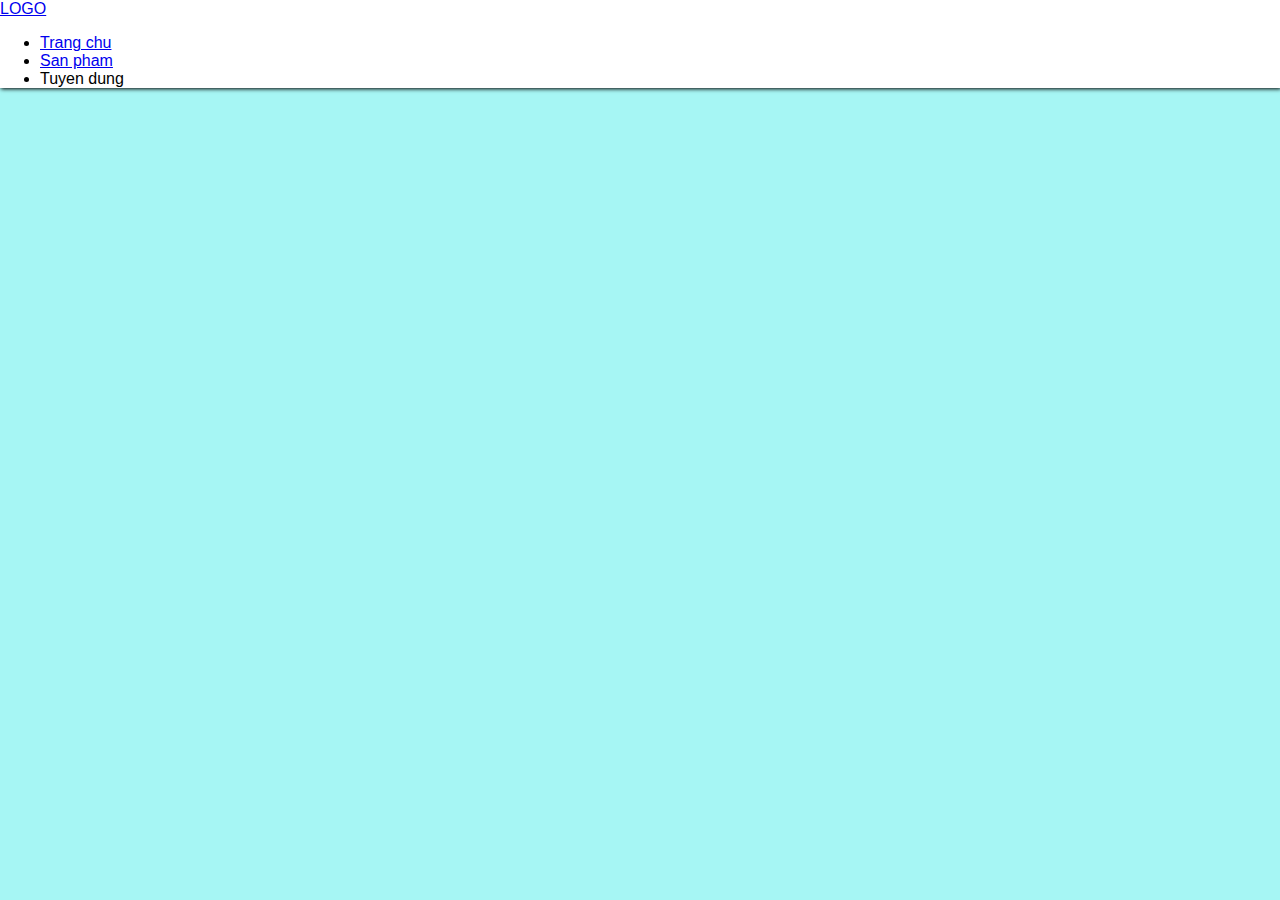
==== index.html @ 8dc13068 "3 anh cua web" ====
<!DOCTYPE html>
<html lang="en">
<head>
    <meta charset="UTF-8">
    <meta http-equiv="X-UA-Compatible" content="IE=edge">
    <meta name="viewport" content="width=device-width, initial-scale=1.0">
    <title>Trang Chu</title>
    <link rel="stylesheet" href="./css/main.css">
</head>
<body>
    <header>
        <a href="./index.html" class="">LOGO</a>

        <ul>
            <li class=""> <a href="./index.html">Trang chu</a></li>
            <li class=""> <a href="./page2.html">San pham</a></li>
            <li class=""> <a href="./contact.html"></a>Tuyen dung</li>
        </ul>
    </header>
</body>
</html>
---- css/main.css ----
body {
    margin: 0;
    font-family: Helvetica, sans-serif;
    background-color: #a6f6f4;
}

header{
    background-color: #fff;
    box-shadow: 1px 1px 4px 0;
}



/* xu ly thiet bi co man hinh toi da la 768px */
@media screen and (max-width: 768px) {
 
}
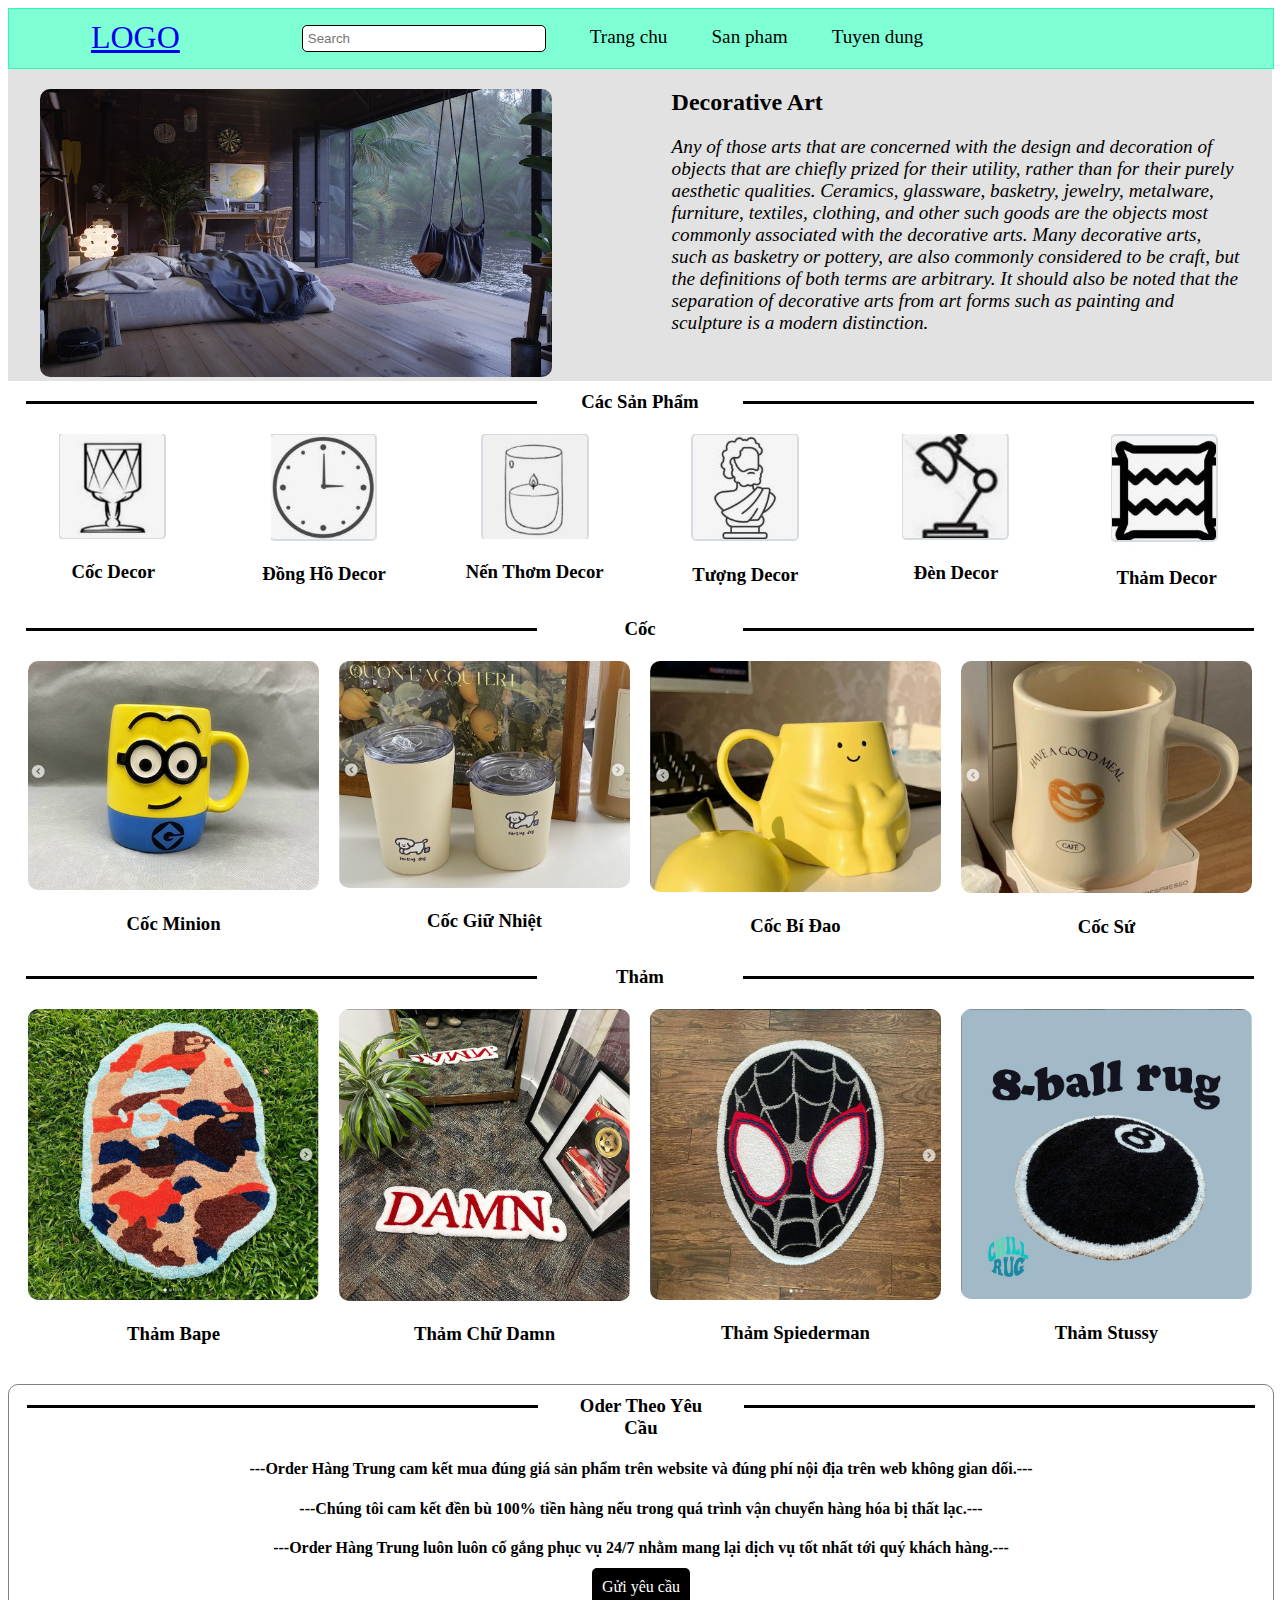
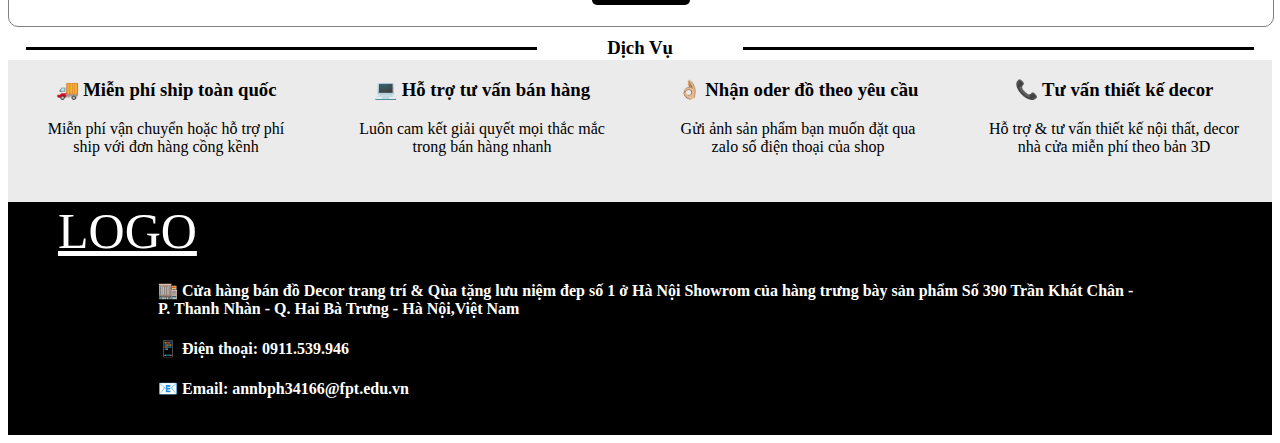
==== commit af5be8b7: "index" ====
--- a/index.html
+++ b/index.html
@@ -1,5 +1,6 @@
 <!DOCTYPE html>
 <html lang="en">
+
 <head>
     <meta charset="UTF-8">
     <meta http-equiv="X-UA-Compatible" content="IE=edge">
@@ -7,15 +8,219 @@
     <title>Trang Chu</title>
     <link rel="stylesheet" href="./css/main.css">
 </head>
+
 <body>
-    <header>
-        <a href="./index.html" class="">LOGO</a>
-
-        <ul>
-            <li class=""> <a href="./index.html">Trang chu</a></li>
-            <li class=""> <a href="./page2.html">San pham</a></li>
-            <li class=""> <a href="./contact.html"></a>Tuyen dung</li>
-        </ul>
-    </header>
+    <div class="menu">
+        <div class="logo">
+            <a href="./index.html" class="">LOGO</a>
+        </div>
+
+        <div class="dieuhuong">
+            <ul>
+                <input type="text" placeholder="Search" class="search">
+                <li class="list"> <a href="./index.html">Trang chu</a></li>
+                <li class="list"> <a href="./page2.html">San pham</a></li>
+                <li class="list"> <a href="./contact.html">Tuyen dung</a></li>
+            </ul>
+        </div>
+    </div>
+
+    <div class="gioithieu">
+        <div class="banner">
+            <img src="./images/banner.jpg" alt="">
+        </div>
+
+        <div>
+            <h2 class="x-text">Decorative Art</h2>
+            <p class="text">Any of those arts that are concerned with the design and decoration of objects that are
+                chiefly prized
+                for their utility, rather than for their purely aesthetic qualities. Ceramics, glassware, basketry,
+                jewelry, metalware, furniture, textiles, clothing, and other such goods are the objects most commonly
+                associated with the decorative arts. Many decorative arts, such as basketry or pottery, are also
+                commonly considered to be craft, but the definitions of both terms are arbitrary. It should also be
+                noted that the separation of decorative arts from art forms such as painting and sculpture is a modern
+                distinction.</p>
+        </div>
+    </div>
+
+    <div class="line">
+        <div class="duongke">
+        </div>
+
+        <div>
+            <h3 class="tieude">Các Sản Phẩm</h3>
+        </div>
+
+        <div class="duongke">
+        </div>
+    </div>
+
+    <div class="menusp">
+        <div class="sp">
+            <a href=""> <img src="./images/coc.jpg" alt=""></a>
+            <h3>Cốc Decor</h3>
+        </div>
+
+        <div class="sp">
+            <a href=""> <img src="./images/dongho.jpg" alt=""></a>
+            <h3>Đồng Hồ Decor</h3>
+        </div>
+
+        <div class="sp">
+            <a href=""> <img src="./images/nen.jpg" alt=""></a>
+            <h3>Nến Thơm Decor</h3>
+        </div>
+
+        <div class="sp">
+            <a href=""> <img src="./images/tuong.jpg" alt=""></a>
+            <h3>Tượng Decor</h3>
+        </div>
+
+        <div class="sp">
+            <a href=""> <img src="./images/den.jpg" alt=""></a>
+            <h3>Đèn Decor</h3>
+        </div>
+
+        <div class="sp">
+            <a href=""> <img src="./images/tham.jpg" alt=""></a>
+            <h3>Thảm Decor</h3>
+        </div>
+    </div>
+
+    <div class="line">
+        <div class="duongke">
+        </div>
+
+        <div>
+            <h3 class="tieude">Cốc</h3>
+        </div>
+
+        <div class="duongke">
+        </div>
+    </div>
+
+    <div class="mau">
+        <div class="mausp">
+            <img src="./images/cup1.jpg" alt="" class="anhsp">
+            <h3>Cốc Minion</h3>
+        </div>
+
+        <div class="mausp">
+            <img src="./images/cup2.jpg" alt="" class="anhsp">
+            <h3>Cốc Giữ Nhiệt</h3>
+        </div>
+
+        <div class="mausp">
+            <img src="./images/cup3.jpg" alt="" class="anhsp">
+            <h3>Cốc Bí Đao</h3>
+        </div>
+
+        <div class="mausp">
+            <img src="./images/cup4.jpg" alt="" class="anhsp">
+            <h3>Cốc Sứ</h3>
+        </div>
+
+    </div>
+
+    <div class="line">
+        <div class="duongke">
+        </div>
+
+        <div>
+            <h3 class="tieude">Thảm</h3>
+        </div>
+
+        <div class="duongke">
+        </div>
+    </div>
+
+    <div class="mau">
+        <div class="mausp">
+            <img src="./images/tham1.jpg" alt="" class="anhsp">
+            <h3>Thảm Bape</h3>
+        </div>
+
+        <div class="mausp">
+            <img src="./images/tham2.jpg" alt="" class="anhsp">
+            <h3>Thảm Chữ Damn</h3>
+        </div>
+
+        <div class="mausp">
+            <img src="./images/tham3.jpg" alt="" class="anhsp">
+            <h3>Thảm Spiederman</h3>
+        </div>
+
+        <div class="mausp">
+            <img src="./images/tham4.jpg" alt="" class="anhsp">
+            <h3>Thảm Stussy</h3>
+        </div>
+
+    </div>
+
+    <div class="oder">
+        <div class="line">
+            <div class="duongke">
+            </div>
+    
+            <div>
+                <h3 class="tieude">Oder Theo Yêu Cầu</h3>
+            </div>
+    
+            <div class="duongke">
+            </div>
+        </div>
+        <h4>---Order Hàng Trung cam kết mua đúng giá sản phẩm trên website và đúng phí nội địa trên web không gian dối.---</h4>
+
+        <h4>---Chúng tôi cam kết đền bù 100% tiền hàng nếu trong quá trình vận chuyển hàng hóa bị thất lạc.---</h4>
+
+        <h4>---Order Hàng Trung luôn luôn cố gắng phục vụ 24/7 nhằm mang lại dịch vụ tốt nhất tới quý khách hàng.---</h4>
+        <a href="" class="input">Gửi yêu cầu</a>
+    </div>
+
+    <div class="line">
+        <div class="duongke">
+        </div>
+
+        <div>
+            <h3 class="tieude">Dịch Vụ</h3>
+        </div>
+
+        <div class="duongke">
+        </div>
+    </div>
+
+    <div class="dichvu">
+        <div class="thongtin">
+            <h3>🚚 Miễn phí ship toàn quốc</h3>
+            <p>Miễn phí vận chuyển hoặc hỗ trợ phí ship với đơn hàng cồng kềnh</p>
+        </div>
+
+        <div class="thongtin">
+            <h3>💻 Hỗ trợ tư vấn bán hàng</h3>
+            <p>Luôn cam kết giải quyết mọi thắc mắc trong bán hàng nhanh</p>
+        </div>
+
+        <div class="thongtin">
+            <h3>👌🏼 Nhận oder đồ theo yêu cầu</h3>
+            <p>Gửi ảnh sản phẩm bạn muốn đặt qua zalo số điện thoại của shop</p>
+        </div>
+
+        <div class="thongtin">
+            <h3>📞 Tư vấn thiết kế decor</h3>
+            <p>Hỗ trợ & tư vấn thiết kế nội thất, decor nhà cửa miễn phí theo bản 3D</p>
+        </div>
+    </div>
+
+    <div class="footer">
+        <a href="./index.html" class="logo2">LOGO</a>
+
+        <div class="lienhe">
+            <h4>🏬 Cửa hàng bán đồ Decor trang trí & Qùa tặng lưu niệm đep số 1 ở Hà Nội
+                Showrom của hàng trưng bày sản phẩm Số 390 Trần Khát Chân - <br> P. Thanh Nhàn - Q. Hai Bà Trưng - Hà Nội,Việt Nam</h4>
+                <h4>📱 Điện thoại: 0911.539.946</h4>
+                <h4>📧 Email: annbph34166@fpt.edu.vn</h4>
+        </div>
+    </div>
 </body>
+
 </html>--- a/css/main.css
+++ b/css/main.css
@@ -1,17 +1,211 @@
-body {
-    margin: 0;
-    font-family: Helvetica, sans-serif;
-    background-color: #a6f6f4;
-}
-
-header{
-    background-color: #fff;
-    box-shadow: 1px 1px 4px 0;
-}
-
-
-
-/* xu ly thiet bi co man hinh toi da la 768px */
-@media screen and (max-width: 768px) {
- 
+.menu{
+    width: 100%;
+    height: fit-content;
+    background-color: aquamarine;
+    display: grid;
+    grid-template-columns: 20% 80%;
+    border: 1px rgb(42, 252, 182) solid;
+}
+.list{
+    display: inline-block;
+    list-style: none;
+    padding-left: 40px;
+}
+.list>a{
+    color: black;
+    text-decoration: none;
+    font-size: larger;
+}
+.list>a:hover{
+    font-style: italic;
+    font-weight: bold;
+}
+
+.logo{
+    margin: 0px auto;
+    margin-top: 10px;
+    font-size: xx-large;
+}
+
+.search{
+    padding: 5px;
+    padding-right: 60px;
+    border: 1px black solid;
+    border-radius: 5px;
+}
+
+.gioithieu{
+    width: 100%;
+    height: fit-content;
+    display: grid;
+    grid-template-columns: 45% 45%;
+    justify-content: space-around;
+    background-color: rgb(227, 226, 226);
+}
+.banner>img{
+    border-radius: 10px;
+    margin-top: 20px;
+    width: 90%;
+}
+.text{
+    font-size: larger;
+    font-style: italic;
+}
+
+.line{
+    width: 100%;
+    height: fit-content;
+    display: grid;
+    grid-template-columns: 42% 12% 42%;
+    justify-content: space-around;
+    margin-top: 10px;
+
+}
+.duongke{
+    border: 1px black solid;
+    background-color: black;
+    height: 1px; 
+    margin: 10px;
+}
+.tieude{
+    text-align: center;
+    margin: 0px;
+}
+
+.menusp{
+    width: 100%;
+    height: fit-content;
+    margin-top: 20px;
+    display: grid;
+    grid-template-columns: 15% 15% 15% 15% 15% 15% ;
+    justify-content:space-around;
+}
+.sp{
+    text-align: center;
+}
+.sp:hover{
+    background-color: rgb(250, 248, 248);
+}
+
+.mau{
+    width: 100%;
+    height: fit-content;
+    margin-top: 20px;
+    display: grid;
+    grid-template-columns: 23% 23% 23% 23% ;
+    justify-content:space-evenly;
+}
+.mausp{
+    width: 100%;
+    text-align: center;
+}
+.anhsp{
+    width: 100%;
+    border-radius: 10px;
+}
+.dichvu{
+    width: 100%;
+    height: fit-content;
+    display: grid;
+    grid-template-columns: 21% 21% 21% 21%;
+    justify-content: space-around;
+    background-color: rgb(236, 235, 235);
+    text-align: center;
+    padding-bottom: 30px;
+}
+.oder{
+    width: 100%;
+    height: fit-content;
+    text-align: center;
+    margin-top: 20px;
+    padding-bottom: 30px;
+    border-radius: 10px;
+    border: 0.5px gray solid;
+}
+.input{
+    text-decoration: none;
+    color: white;
+    padding: 10px;
+    background-color: black;
+    border-radius: 5px;
+}
+.input:hover{
+    color: aqua;
+}
+.footer{
+    width: 100%;
+    height: fit-content;
+    background-color: black;
+    color: white;
+    padding-bottom: 15px;
+}
+
+.logo2{
+    margin: 50px 50px;
+    margin-top: 50px;
+    font-size: 50px;
+    color: white;
+}
+.lienhe{
+    margin-left: 150px;
+}
+
+
+
+/* ipad air */
+@media screen and (max-width: 820px) {
+    .list{
+        display:list-item;
+        text-align: center;
+        padding: 10px;
+    }
+
+    .gioithieu{
+        display: grid;
+        grid-template-columns: 30% 65%;
+    }
+    .menusp{
+        grid-template-columns: 30% 30% 30%;
+    }
+    .mau{
+        grid-template-columns: 30% 30% 30%;
+    }
+    .footer{
+        text-align: center;
+    }
+   .lienhe{
+    margin: 0px;
+   }
+    
+}
+
+/* ip 12 promax */
+@media screen and (max-width: 390px) {
+    .gioithieu{
+        display: block;
+    }
+    .banner{
+        width: 100%;
+    }
+    .banner>img{
+        width: 100%;
+    }
+    .x-text{
+        text-align: center;
+    }
+    .text{
+        text-align: center;
+    }
+    .menusp{
+        grid-template-columns: 45% 45%;
+    }
+    .mau{
+        grid-template-columns: 45% 45%;
+    }
+    .footer{
+        font-size: x-small;
+    }
+    .dichvu{
+        grid-template-columns: 45% 45%;
+    }
 }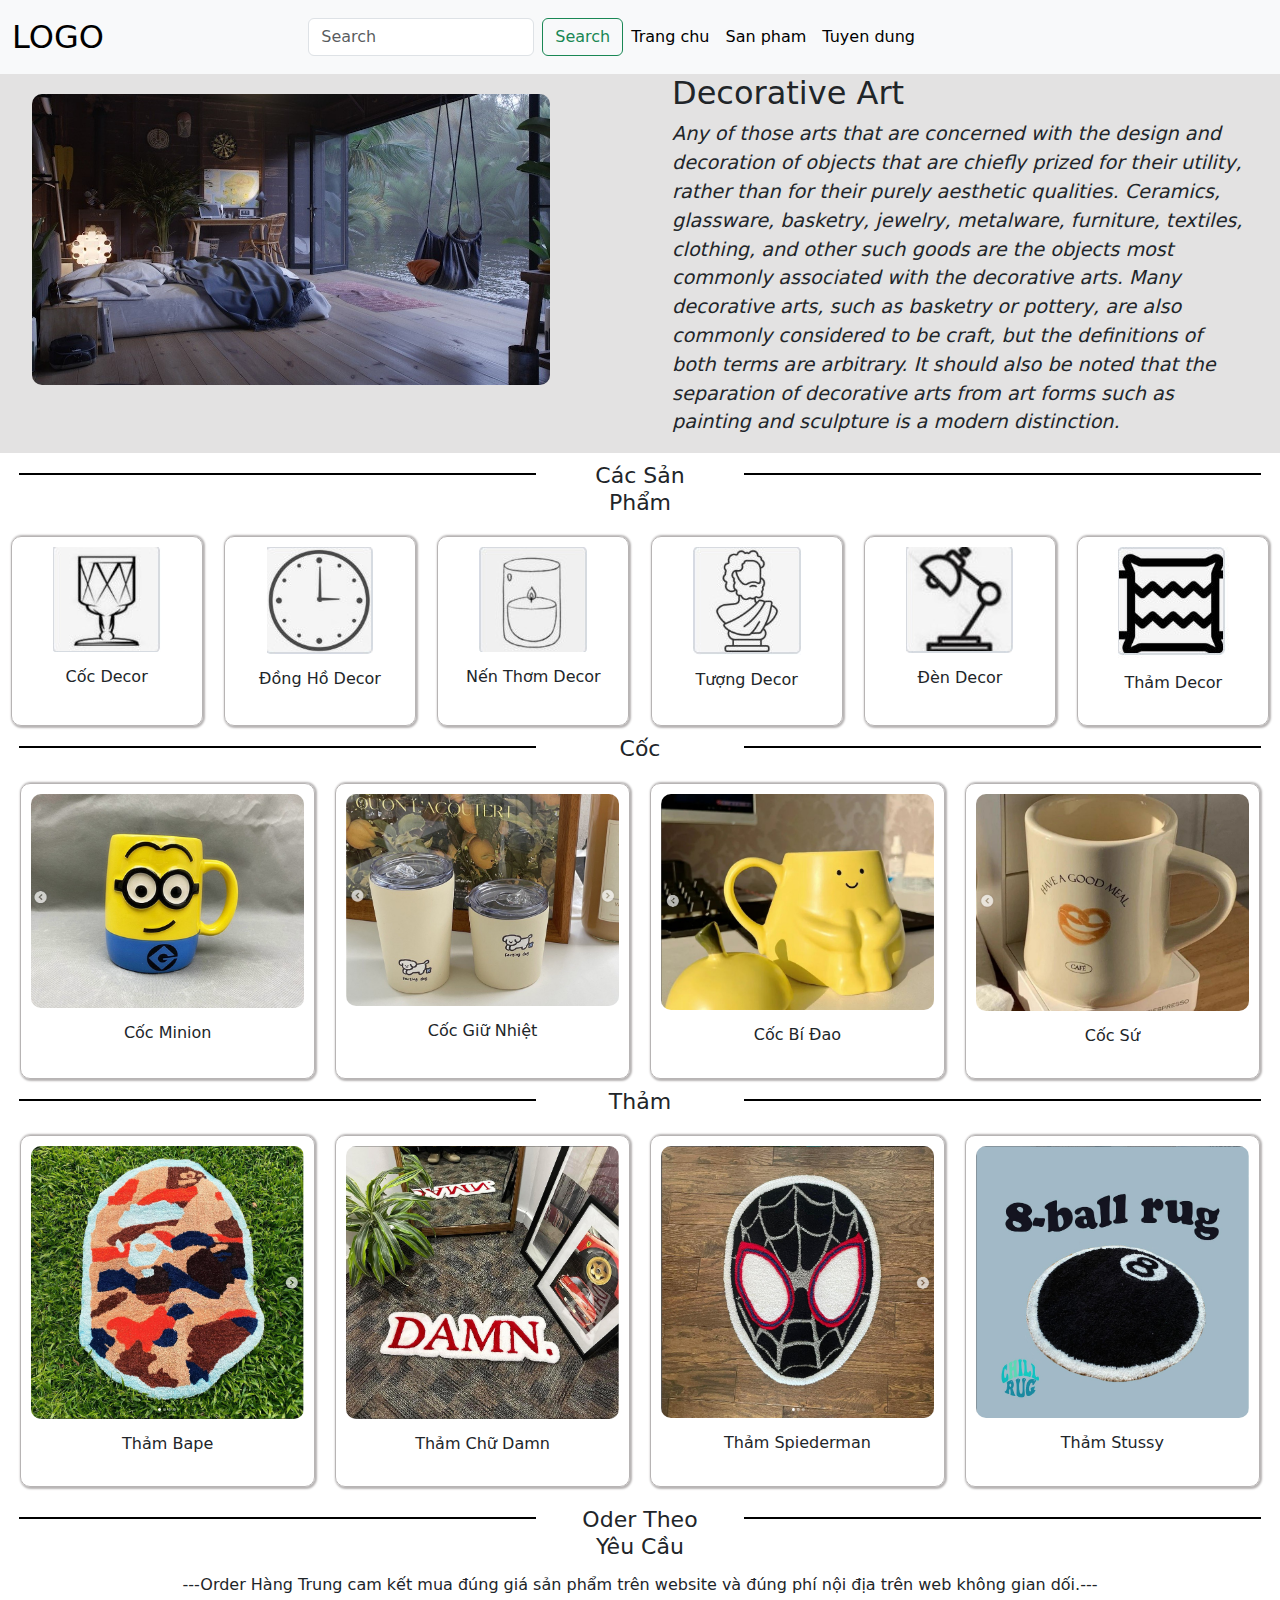
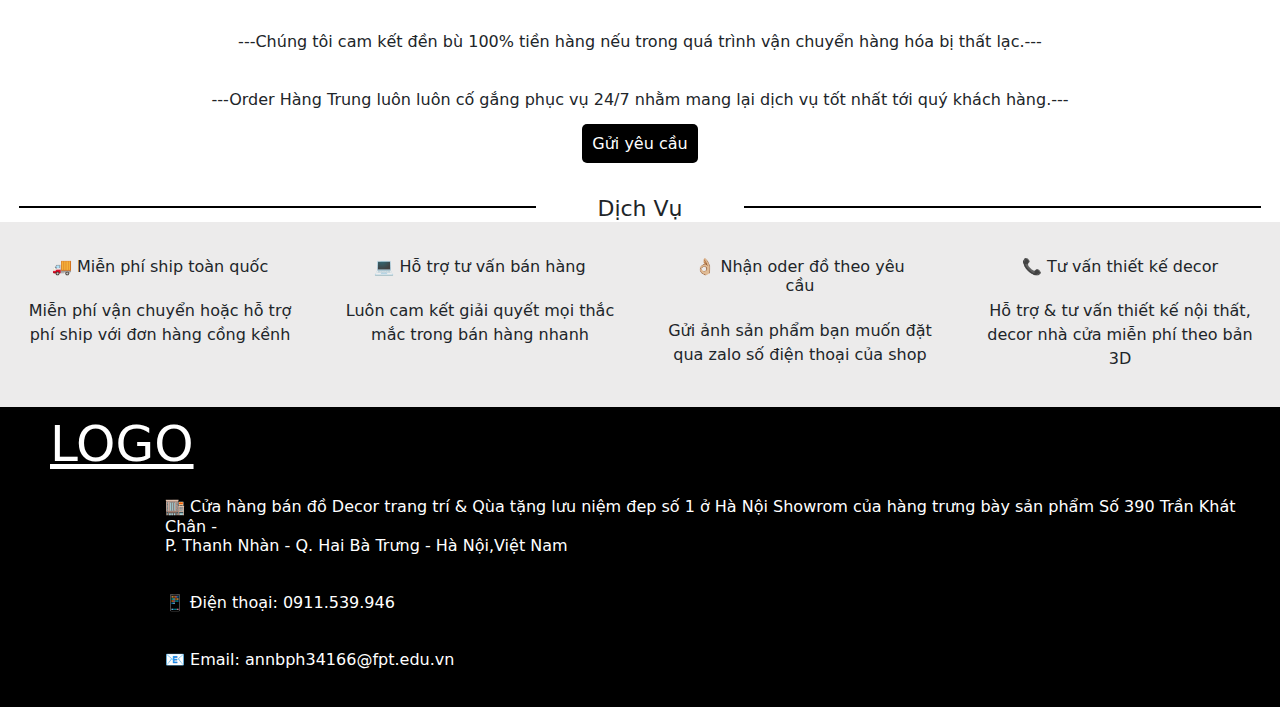
==== commit 783f52bd: "bai tap 2/T4" ====
--- a/index.html
+++ b/index.html
@@ -7,23 +7,48 @@
     <meta name="viewport" content="width=device-width, initial-scale=1.0">
     <title>Trang Chu</title>
     <link rel="stylesheet" href="./css/main.css">
+    <link href="https://cdn.jsdelivr.net/npm/bootstrap@5.2.1/dist/css/boo
+tstrap.min.css" rel="stylesheet">
+    <script src="https://cdn.jsdelivr.net/npm/bootstrap@5.2.1/dist/js/bootst
+rap.bundle.min.js"></script>
+
+    
 </head>
-
 <body>
-    <div class="menu">
-        <div class="logo">
-            <a href="./index.html" class="">LOGO</a>
-        </div>
-
-        <div class="dieuhuong">
-            <ul>
-                <input type="text" placeholder="Search" class="search">
-                <li class="list"> <a href="./index.html">Trang chu</a></li>
-                <li class="list"> <a href="./page2.html">San pham</a></li>
-                <li class="list"> <a href="./contact.html">Tuyen dung</a></li>
-            </ul>
-        </div>
-    </div>
+
+    <nav class="navbar navbar-expand-lg bg-body-tertiary">
+        <div class="container-fluid">
+            <a class="navbar-brand" href="#" style="font-size: xx-large;">LOGO</a>
+            <button class="navbar-toggler" type="button" data-bs-toggle="collapse"
+                data-bs-target="#navbarSupportedContent" aria-controls="navbarSupportedContent" aria-expanded="false"
+                aria-label="Toggle navigation">
+                <span class="navbar-toggler-icon"></span>
+            </button>
+
+            <div class="collapse navbar-collapse aa" id="navbarSupportedContent">
+
+                
+            <form class="d-flex" role="search">
+                <input class="form-control me-2" type="search" placeholder="Search" aria-label="Search">
+                <button class="btn btn-outline-success" type="submit">Search</button>
+            </form>
+
+                <ul class="navbar-nav me-auto mb-2 mb-lg-0 bb">
+                    <li class="nav-item">
+                        <a class="nav-link active" aria-current="page" href="./index.html">Trang chu</a>
+                    </li>
+
+                    <li class="nav-item">
+                        <a class="nav-link active" aria-current="page" href="./page2.html">San pham</a>
+                    </li>
+
+                    <li class="nav-item">
+                        <a class="nav-link active" aria-current="page" href="./contact.html">Tuyen dung</a>
+                    </li>
+                </ul>
+            </div>
+        </div>
+    </nav>
 
     <div class="gioithieu">
         <div class="banner">
@@ -58,32 +83,32 @@
     <div class="menusp">
         <div class="sp">
             <a href=""> <img src="./images/coc.jpg" alt=""></a>
-            <h3>Cốc Decor</h3>
+            <h3 class="s-text">Cốc Decor</h3>
         </div>
 
         <div class="sp">
             <a href=""> <img src="./images/dongho.jpg" alt=""></a>
-            <h3>Đồng Hồ Decor</h3>
+            <h3 class="s-text">Đồng Hồ Decor</h3>
         </div>
 
         <div class="sp">
             <a href=""> <img src="./images/nen.jpg" alt=""></a>
-            <h3>Nến Thơm Decor</h3>
+            <h3 class="s-text">Nến Thơm Decor</h3>
         </div>
 
         <div class="sp">
             <a href=""> <img src="./images/tuong.jpg" alt=""></a>
-            <h3>Tượng Decor</h3>
+            <h3 class="s-text">Tượng Decor</h3>
         </div>
 
         <div class="sp">
             <a href=""> <img src="./images/den.jpg" alt=""></a>
-            <h3>Đèn Decor</h3>
+            <h3 class="s-text">Đèn Decor</h3>
         </div>
 
         <div class="sp">
             <a href=""> <img src="./images/tham.jpg" alt=""></a>
-            <h3>Thảm Decor</h3>
+            <h3 class="s-text">Thảm Decor</h3>
         </div>
     </div>
 
@@ -102,22 +127,22 @@
     <div class="mau">
         <div class="mausp">
             <img src="./images/cup1.jpg" alt="" class="anhsp">
-            <h3>Cốc Minion</h3>
+            <h3 class="s-text">Cốc Minion</h3>
         </div>
 
         <div class="mausp">
             <img src="./images/cup2.jpg" alt="" class="anhsp">
-            <h3>Cốc Giữ Nhiệt</h3>
+            <h3 class="s-text">Cốc Giữ Nhiệt</h3>
         </div>
 
         <div class="mausp">
             <img src="./images/cup3.jpg" alt="" class="anhsp">
-            <h3>Cốc Bí Đao</h3>
+            <h3 class="s-text">Cốc Bí Đao</h3>
         </div>
 
         <div class="mausp">
             <img src="./images/cup4.jpg" alt="" class="anhsp">
-            <h3>Cốc Sứ</h3>
+            <h3 class="s-text">Cốc Sứ</h3>
         </div>
 
     </div>
@@ -137,22 +162,22 @@
     <div class="mau">
         <div class="mausp">
             <img src="./images/tham1.jpg" alt="" class="anhsp">
-            <h3>Thảm Bape</h3>
+            <h3 class="s-text">Thảm Bape</h3>
         </div>
 
         <div class="mausp">
             <img src="./images/tham2.jpg" alt="" class="anhsp">
-            <h3>Thảm Chữ Damn</h3>
+            <h3 class="s-text">Thảm Chữ Damn</h3>
         </div>
 
         <div class="mausp">
             <img src="./images/tham3.jpg" alt="" class="anhsp">
-            <h3>Thảm Spiederman</h3>
+            <h3 class="s-text">Thảm Spiederman</h3>
         </div>
 
         <div class="mausp">
             <img src="./images/tham4.jpg" alt="" class="anhsp">
-            <h3>Thảm Stussy</h3>
+            <h3 class="s-text">Thảm Stussy</h3>
         </div>
 
     </div>
@@ -169,11 +194,11 @@
             <div class="duongke">
             </div>
         </div>
-        <h4>---Order Hàng Trung cam kết mua đúng giá sản phẩm trên website và đúng phí nội địa trên web không gian dối.---</h4>
-
-        <h4>---Chúng tôi cam kết đền bù 100% tiền hàng nếu trong quá trình vận chuyển hàng hóa bị thất lạc.---</h4>
-
-        <h4>---Order Hàng Trung luôn luôn cố gắng phục vụ 24/7 nhằm mang lại dịch vụ tốt nhất tới quý khách hàng.---</h4>
+        <h4 class="s-text">---Order Hàng Trung cam kết mua đúng giá sản phẩm trên website và đúng phí nội địa trên web không gian dối.---</h4>
+
+        <h4 class="s-text">---Chúng tôi cam kết đền bù 100% tiền hàng nếu trong quá trình vận chuyển hàng hóa bị thất lạc.---</h4>
+
+        <h4 class="s-text">---Order Hàng Trung luôn luôn cố gắng phục vụ 24/7 nhằm mang lại dịch vụ tốt nhất tới quý khách hàng.---</h4>
         <a href="" class="input">Gửi yêu cầu</a>
     </div>
 
@@ -191,22 +216,22 @@
 
     <div class="dichvu">
         <div class="thongtin">
-            <h3>🚚 Miễn phí ship toàn quốc</h3>
+            <h3 class="s-text">🚚 Miễn phí ship toàn quốc</h3>
             <p>Miễn phí vận chuyển hoặc hỗ trợ phí ship với đơn hàng cồng kềnh</p>
         </div>
 
         <div class="thongtin">
-            <h3>💻 Hỗ trợ tư vấn bán hàng</h3>
+            <h3 class="s-text">💻 Hỗ trợ tư vấn bán hàng</h3>
             <p>Luôn cam kết giải quyết mọi thắc mắc trong bán hàng nhanh</p>
         </div>
 
         <div class="thongtin">
-            <h3>👌🏼 Nhận oder đồ theo yêu cầu</h3>
+            <h3 class="s-text">👌🏼 Nhận oder đồ theo yêu cầu</h3>
             <p>Gửi ảnh sản phẩm bạn muốn đặt qua zalo số điện thoại của shop</p>
         </div>
 
         <div class="thongtin">
-            <h3>📞 Tư vấn thiết kế decor</h3>
+            <h3 class="s-text">📞 Tư vấn thiết kế decor</h3>
             <p>Hỗ trợ & tư vấn thiết kế nội thất, decor nhà cửa miễn phí theo bản 3D</p>
         </div>
     </div>
@@ -215,10 +240,10 @@
         <a href="./index.html" class="logo2">LOGO</a>
 
         <div class="lienhe">
-            <h4>🏬 Cửa hàng bán đồ Decor trang trí & Qùa tặng lưu niệm đep số 1 ở Hà Nội
+            <h4 class="s-text">🏬 Cửa hàng bán đồ Decor trang trí & Qùa tặng lưu niệm đep số 1 ở Hà Nội
                 Showrom của hàng trưng bày sản phẩm Số 390 Trần Khát Chân - <br> P. Thanh Nhàn - Q. Hai Bà Trưng - Hà Nội,Việt Nam</h4>
-                <h4>📱 Điện thoại: 0911.539.946</h4>
-                <h4>📧 Email: annbph34166@fpt.edu.vn</h4>
+                <h4 class="s-text">📱 Điện thoại: 0911.539.946</h4>
+                <h4 class="s-text">📧 Email: annbph34166@fpt.edu.vn</h4>
         </div>
     </div>
 </body>
--- a/css/main.css
+++ b/css/main.css
@@ -1,3 +1,10 @@
+.aa{
+    padding-left: 15%;
+}
+
+.bb>:hover{
+    font-style: italic;
+}
 .menu{
     width: 100%;
     height: fit-content;
@@ -67,9 +74,15 @@
     height: 1px; 
     margin: 10px;
 }
+
 .tieude{
     text-align: center;
+    font-size: 22px;
     margin: 0px;
+}
+.s-text{
+    font-size: medium;
+    padding: 15px;
 }
 
 .menusp{
@@ -82,9 +95,13 @@
 }
 .sp{
     text-align: center;
+    border: 0.5px rgb(183, 180, 180) solid;
+    padding: 10px;
+    border-radius: 10px;
+    box-shadow: 1px 0.5px 2px 1px rgb(183, 180, 180);
 }
 .sp:hover{
-    background-color: rgb(250, 248, 248);
+    background-color: #f0f0f0;
 }
 
 .mau{
@@ -98,6 +115,10 @@
 .mausp{
     width: 100%;
     text-align: center;
+    border: 0.5px rgb(183, 180, 180) solid;
+    padding: 10px;
+    border-radius: 10px;
+    box-shadow: 1px 0.5px 2px 1px rgb(183, 180, 180);
 }
 .anhsp{
     width: 100%;
@@ -111,16 +132,15 @@
     justify-content: space-around;
     background-color: rgb(236, 235, 235);
     text-align: center;
+    padding: 20px 0px;
+}
+.oder{
+    width: 100%;
+    height: fit-content;
+    text-align: center;
+    margin-top: 20px;
     padding-bottom: 30px;
-}
-.oder{
-    width: 100%;
-    height: fit-content;
-    text-align: center;
-    margin-top: 20px;
-    padding-bottom: 30px;
-    border-radius: 10px;
-    border: 0.5px gray solid;
+    border-radius: 10px;
 }
 .input{
     text-decoration: none;
@@ -153,7 +173,7 @@
 
 
 /* ipad air */
-@media screen and (max-width: 820px) {
+@media screen and (max-width: 990px) {
     .list{
         display:list-item;
         text-align: center;
@@ -176,6 +196,9 @@
    .lienhe{
     margin: 0px;
    }
+   .aa{
+    padding-left: 0px;
+    }
     
 }
 
